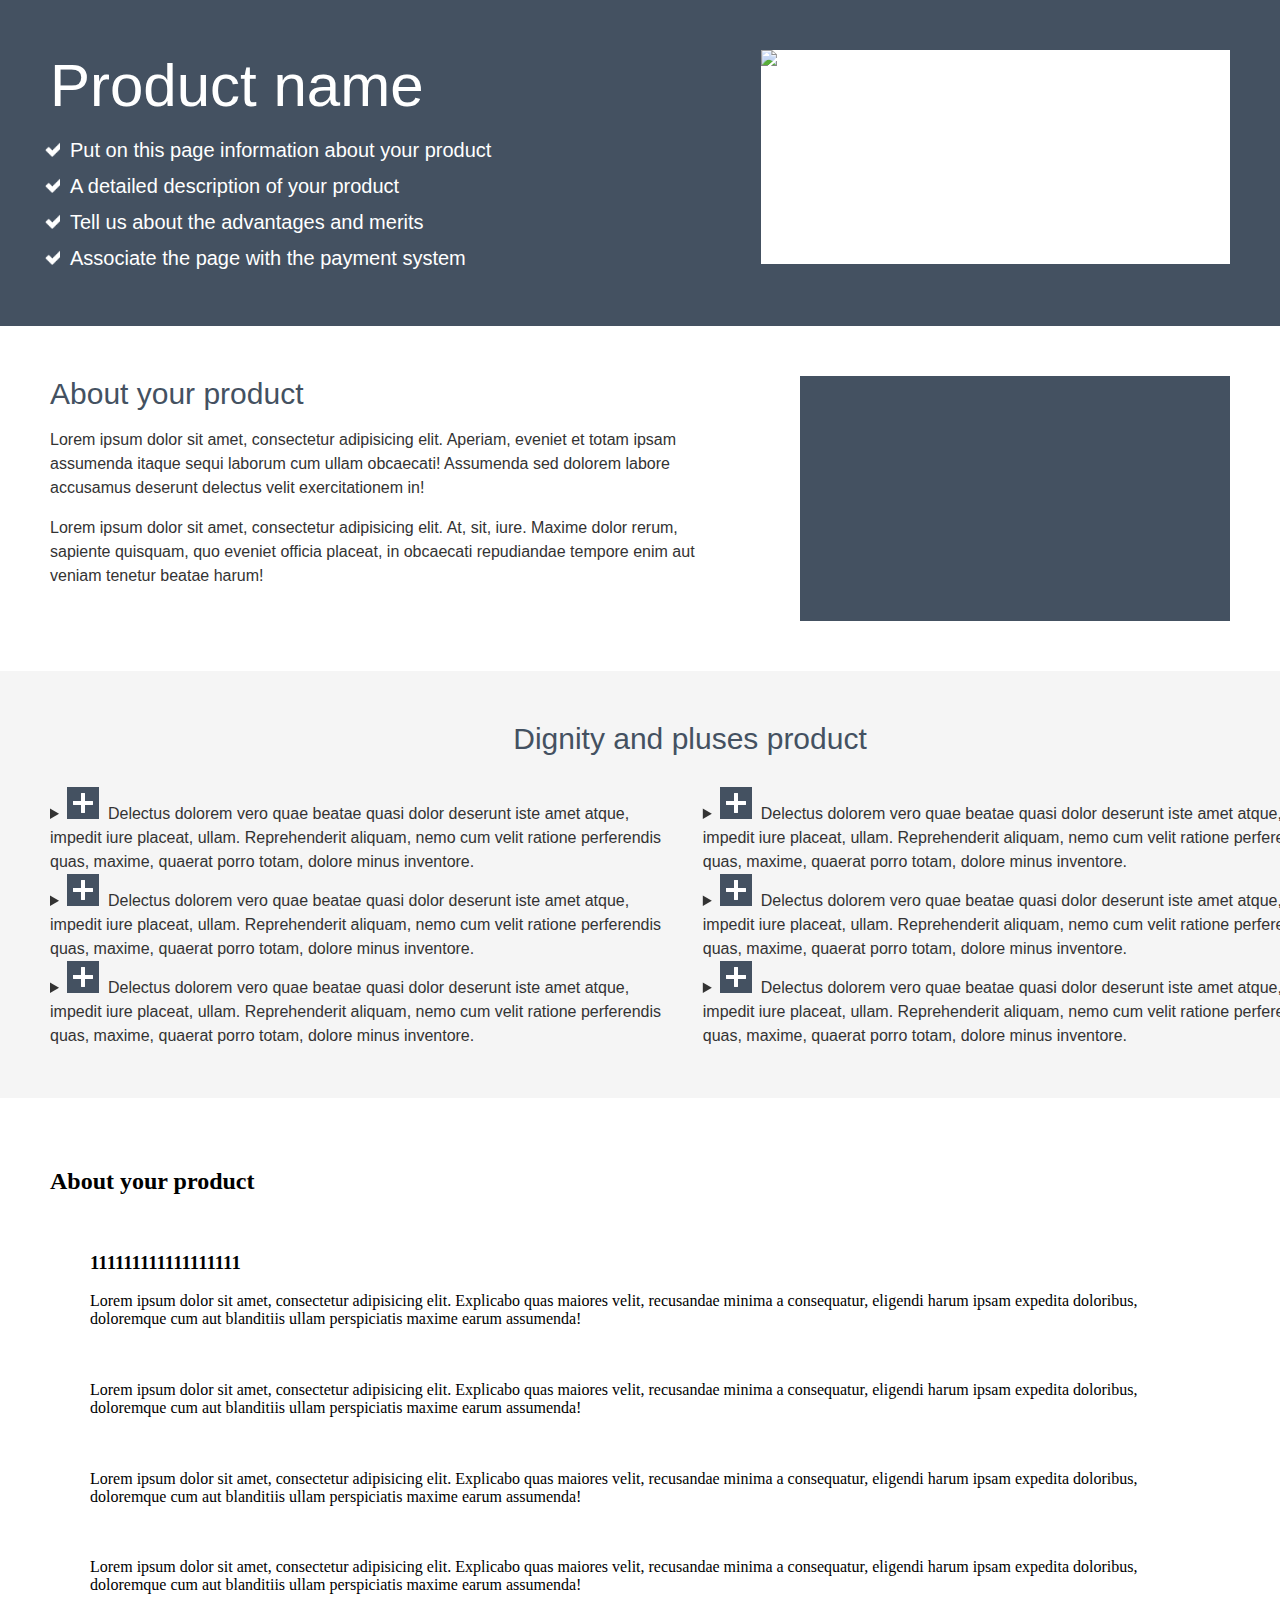
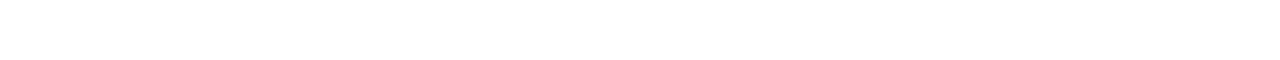
==== project/index.html @ a3ad183c "project added to repo" ====
<!DOCTYPE html>
<html>

<head>
    <meta charset="utf-8">
    <meta name="viewport" content="width=device-width">
    <link rel="stylesheet" href="css/style.css">
    <title>Online Store</title>
</head>

<body>
    <header class="main-header padding-site">
        <div class="main-header-wrp">
            <h1 class="main-header-title">Product name</h1>
            <ul class="main-header-list">
                <li class="main-header-list-item">Put on this page information about your product</li>
                <li class="main-header-list-item">A detailed description of your product</li>
                <li class="main-header-list-item">Tell us about the advantages and merits</li>
                <li class="main-header-list-item">Associate the page with the payment system</li>
            </ul>
        </div>
        <img class="main-header-img" src="#" alt="фото товара" width="200" height="150">
    </header>
    <main class="content">
        <section class="about-product padding-site">
            <div class="about-product-wrp">
                <h2 class="about-product-title">About your product</h2>
                <p class="about-product-text">Lorem ipsum dolor sit amet, consectetur adipisicing elit. Aperiam, eveniet
                    et totam ipsam
                    assumenda itaque sequi laborum cum ullam obcaecati! Assumenda sed dolorem labore accusamus
                    deserunt delectus velit exercitationem in!</p>
                <p class="about-product-text">Lorem ipsum dolor sit amet, consectetur adipisicing elit. At, sit, iure.
                    Maxime dolor rerum,
                    sapiente quisquam, quo eveniet officia placeat, in obcaecati repudiandae tempore enim aut veniam
                    tenetur beatae harum!</p>
            </div>
            <video class="about-product-video" src="#" width="430" height="245"></video>
        </section>
        <section class="dignity padding-site">
            <h2 class="dignity-title">Dignity and pluses product</h2>
            <div class="dignity-item-wrp1">
                <details class="dignity-item">
                    <summary class="dignity-item-desc">Delectus dolorem vero quae beatae quasi dolor deserunt iste amet atque, impedit iure
                        placeat, ullam. Reprehenderit aliquam, nemo cum velit ratione perferendis quas, maxime, quaerat
                        porro totam, dolore minus inventore.</summary>
                    <p class="dignity-item-text">Lorem ipsum dolor sit amet, consectetur adipisicing elit. Dolorem sunt eum expedita illum dolor
                        consequuntur explicabo voluptatibus dolores veniam, architecto, illo dolorum ad! Obcaecati sint
                        a voluptatibus, incidunt aperiam molestias.</p>
                </details>
                <details class="dignity-item">
                    <summary class="dignity-item-desc">Delectus dolorem vero quae beatae quasi dolor deserunt iste amet atque, impedit iure
                        placeat, ullam. Reprehenderit aliquam, nemo cum velit ratione perferendis quas, maxime, quaerat
                        porro totam, dolore minus inventore.</summary>
                    <p class="dignity-item-text">Lorem ipsum dolor sit amet, consectetur adipisicing elit. Nemo est quidem consequuntur cupiditate
                        corporis labore iste id dolore, ad veniam ex sed consectetur excepturi itaque totam illo. Nobis
                        fugiat, reiciendis?</p>
                </details>
                <details class="dignity-item">
                    <summary class="dignity-item-desc">Delectus dolorem vero quae beatae quasi dolor deserunt iste amet atque, impedit iure
                        placeat, ullam.
                        Reprehenderit aliquam, nemo cum velit ratione perferendis quas, maxime, quaerat porro totam,
                        dolore minus inventore.</summary>
                    <p class="dignity-item-text">Lorem ipsum dolor sit amet, consectetur adipisicing elit. Maiores, fugiat officiis repudiandae
                        odit aliquid vel accusantium incidunt impedit, itaque ad voluptates quos. Amet voluptate
                        corporis, at in porro asperiores. Doloremque!</p>
                </details>
            </div>
            <div class="dignity-item-wrp2">
                <details class="dignity-item">
                    <summary class="dignity-item-desc">Delectus dolorem vero quae beatae quasi dolor deserunt iste amet atque, impedit iure
                        placeat,
                        ullam. Reprehenderit aliquam, nemo cum velit ratione perferendis quas, maxime, quaerat porro
                        totam,
                        dolore minus inventore.</summary>
                    <p class="dignity-item-text">Lorem ipsum dolor sit amet, consectetur adipisicing elit. Laboriosam aut vel ab omnis magnam et
                        facere, explicabo voluptatibus similique voluptate obcaecati minus, minima itaque quis aliquid.
                        Necessitatibus, cumque aliquid obcaecati!</p>
                </details>
                <details class="dignity-item">
                    <summary class="dignity-item-desc">Delectus dolorem vero quae beatae quasi dolor deserunt iste amet atque, impedit iure
                        placeat, ullam. Reprehenderit aliquam, nemo cum velit ratione perferendis quas, maxime, quaerat
                        porro totam, dolore minus inventore.</summary>
                    <p class="dignity-item-text">Lorem ipsum dolor sit amet, consectetur adipisicing elit. Assumenda aut asperiores placeat ipsa
                        cupiditate sed laborum quam commodi vel, dolor aspernatur, incidunt dicta! Rem in voluptatibus,
                        impedit natus ipsam, ex!</p>
                </details>
                <details class="dignity-item">
                    <summary class="dignity-item-desc">Delectus dolorem vero quae beatae quasi dolor deserunt iste amet atque, impedit iure
                        placeat, ullam. Reprehenderit aliquam, nemo cum velit ratione perferendis quas, maxime, quaerat
                        porro totam, dolore minus inventore.</summary>
                    <p class="dignity-item-text">Lorem ipsum dolor sit amet, consectetur adipisicing elit. Voluptas reprehenderit blanditiis
                        temporibus aspernatur ad, doloremque ducimus ex, architecto iste vitae ab officia, quam tenetur?
                        Quod minima quibusdam, esse atque quam.</p>
                </details>
            </div>
        </section>
        <section class="screenshots padding-site">
            <h2>About your product</h2>
            <figure>
                <img src="" alt="" width="" height="">
                <figcaption>
                    <h3>111111111111111111</h3>
                    <p>Lorem ipsum dolor sit amet, consectetur adipisicing elit. Explicabo quas maiores velit,
                        recusandae minima a consequatur, eligendi harum ipsam expedita doloribus, doloremque cum aut
                        blanditiis ullam perspiciatis maxime earum assumenda!</p>
                </figcaption>
            </figure>
            <figure>
                <img src="" alt="" width="" height="">
                <figcaption>
                    <h3></h3>
                    <p>Lorem ipsum dolor sit amet, consectetur adipisicing elit. Explicabo quas maiores velit,
                        recusandae minima a consequatur, eligendi harum ipsam expedita doloribus, doloremque cum aut
                        blanditiis ullam perspiciatis maxime earum assumenda!</p>
                </figcaption>
            </figure>
            <figure>
                <img src="" alt="" width="" height="">
                <figcaption>
                    <h3></h3>
                    <p>Lorem ipsum dolor sit amet, consectetur adipisicing elit. Explicabo quas maiores velit,
                        recusandae minima a consequatur, eligendi harum ipsam expedita doloribus, doloremque cum aut
                        blanditiis ullam perspiciatis maxime earum assumenda!</p>
                </figcaption>
            </figure>
            <figure>
                <img src="" alt="" width="" height="">
                <figcaption>
                    <h3></h3>
                    <p>Lorem ipsum dolor sit amet, consectetur adipisicing elit. Explicabo quas maiores velit,
                        recusandae minima a consequatur, eligendi harum ipsam expedita doloribus, doloremque cum aut
                        blanditiis ullam perspiciatis maxime earum assumenda!</p>
                </figcaption>
            </figure>
        </section>

    </main>
    <footer>

    </footer>
</body>

</html>
---- project/css/style.css ----
body {
  margin: 0 auto;
  width: 1280px;
}

.padding-site {
  padding: 50px;
}

.main-header {
  width: 100%;
  box-sizing: border-box;
  background-color: #445161;
  color: #fff;
  font-family: Arial;
}

.main-header:after {
  content: "";
  display: block;
  width: 100%;
  clear: both;
}

.main-header-wrp {
  width: 458px;
  float: left;
}

.main-header-title {
  margin: 0 0 10px 0;
  font-size: 60px;
  line-height: 1.2;
  font-weight: 400;
  color: #ffffff;
}

.main-header-list {
  padding: 0 0 0 20px;
  margin: 0 0 0 0;
  font-size: 20px;
  line-height: 36px;
  font-weight: 400;
}

.main-header-list-item {
  list-style-type: none;
  position: relative;
}

.main-header-list-item:before {
  content: "";
  display: block;
  width: 15px;
  height: 15px;
  background-image: url(../img/checkmark.png);
  -webkit-background-size: cover;
  background-size: cover;
  position: absolute;
  top: 10px;
  left: -25px;
}

.main-header-img {
  display: block;
  width: 469px;
  min-height: 214px;
  float: right;
  background-color: #fff;
}

.about-product-wrp {
  float: left;
  width: 650px;
}

.about-product-title {
  color: #445161;
  font-family: "Arial";
  font-size: 30px;
  font-weight: 400;
  line-height: 36px;
  margin: 0;
}

.about-product-text {
  color: #333333;
  font-family: "Arial";
  font-size: 16px;
  font-weight: 400;
  line-height: 24px;
}

.about-product-video {
  background-color: #445161;
  float: right;
}

.about-product:after {
  content: "";
  display: block;
  width: 100%;
  clear: both;
}

.dignity {
  display: flex;
  flex-wrap: wrap;
  flex-direction: row;
  width: 100%;
  background-color: #f5f5f5;
}


.dignity-title {
  color: #445161;
  font-family: "Arial";
  font-size: 30px;
  font-weight: 400;
  line-height: 36px;
  margin: 0 0 30px 0;
  width: 100%;
  text-align: center;
}

.dignity-item-wrp1 {
  width: 49%;
  margin: 0 2% 0 0;
}

.dignity-item-wrp2 {
  width: 49%;
}

.dignity-item {
  width: 100%;
}

.dignity-item-desc {
  color: #333333;
  font-family: "Arial";
  font-size: 16px;
  font-weight: 400;
  line-height: 24px;
}

details summary::-webkit-details-marker {
  display: none
}

details summary:before {
  content: url(../img/details-marker-closed.png);
  margin-right: 9px;
}

details[open] summary:before {
  content: url(../img/details-marker-opened.png);
}

.dignity-item-text {
  color: #333333;
  font-family: "Arial";
  font-size: 16px;
  font-weight: 400;
  line-height: 24px;
}
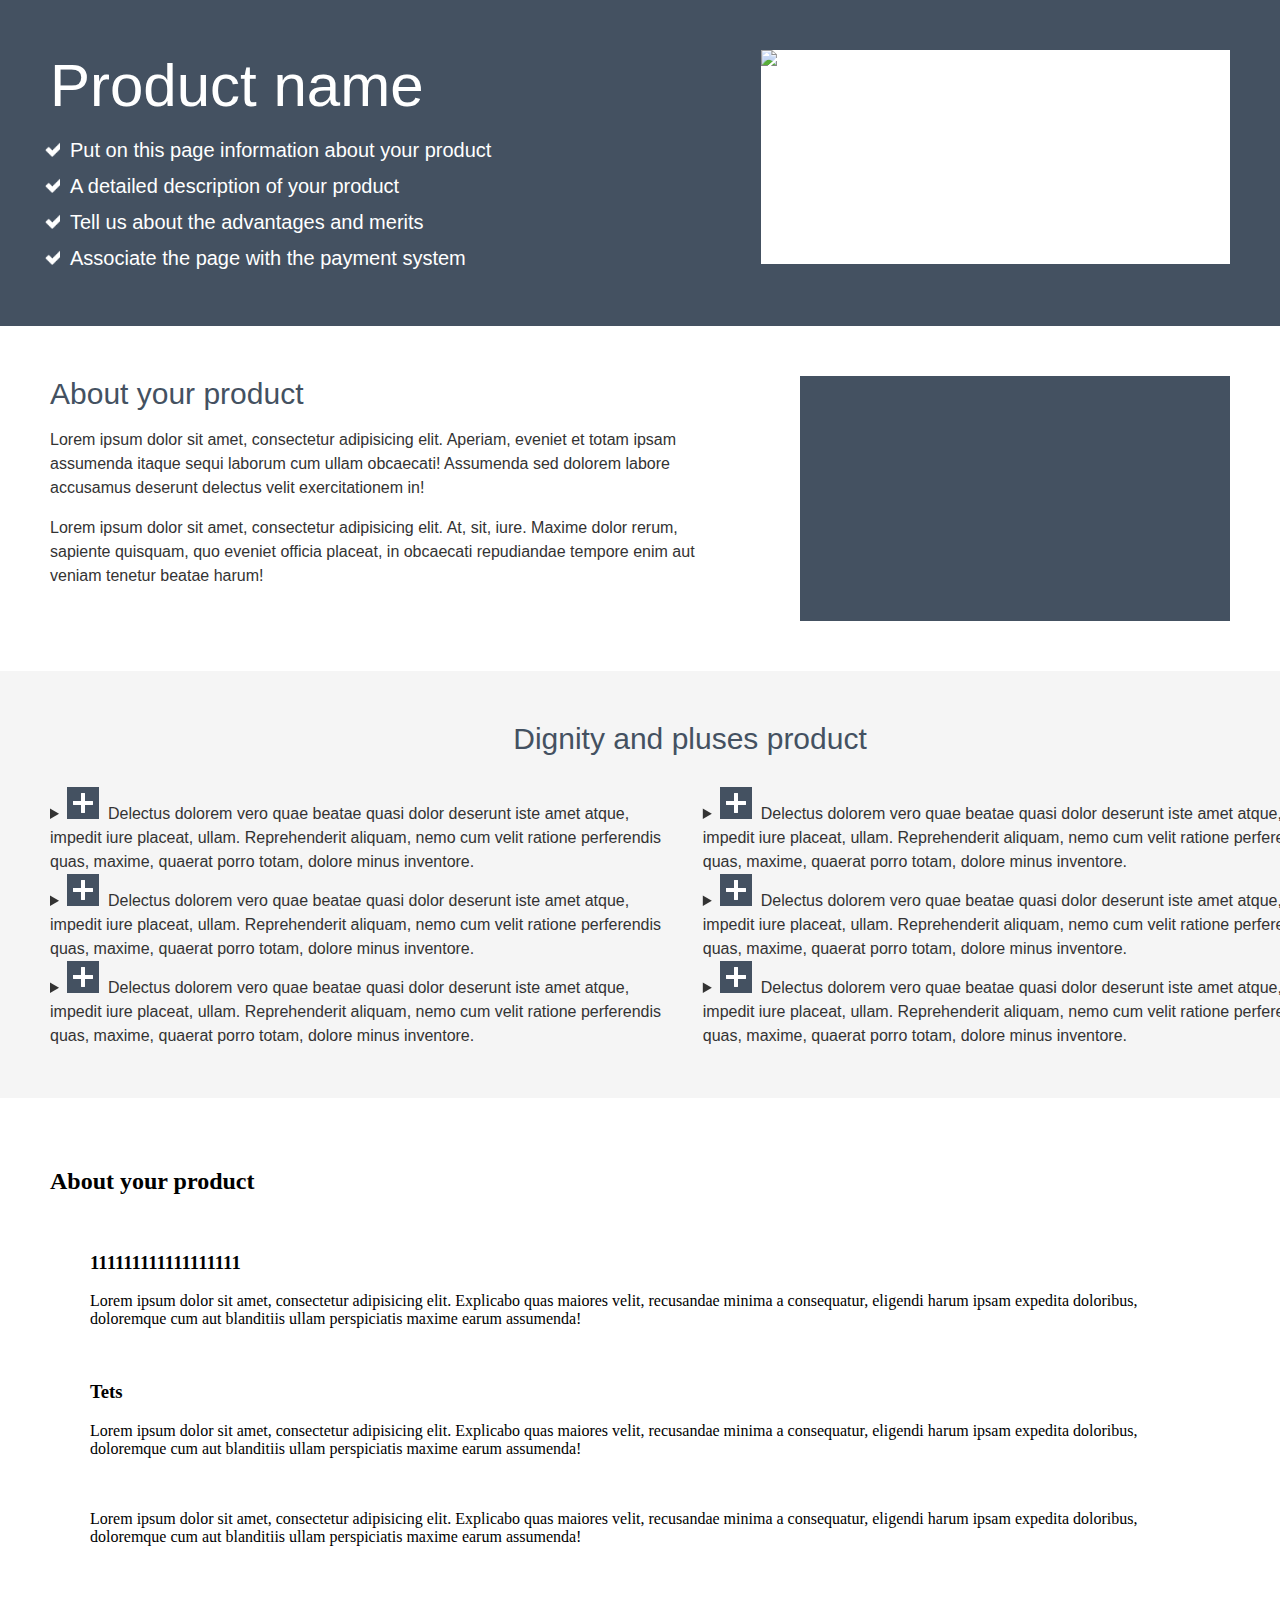
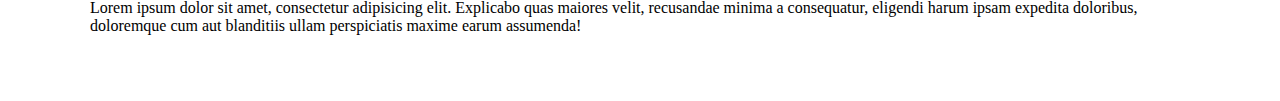
==== commit 35b6896d: "Update index.html" ====
--- a/project/index.html
+++ b/project/index.html
@@ -108,7 +108,7 @@
             <figure>
                 <img src="" alt="" width="" height="">
                 <figcaption>
-                    <h3></h3>
+                    <h3>Tets</h3>
                     <p>Lorem ipsum dolor sit amet, consectetur adipisicing elit. Explicabo quas maiores velit,
                         recusandae minima a consequatur, eligendi harum ipsam expedita doloribus, doloremque cum aut
                         blanditiis ullam perspiciatis maxime earum assumenda!</p>
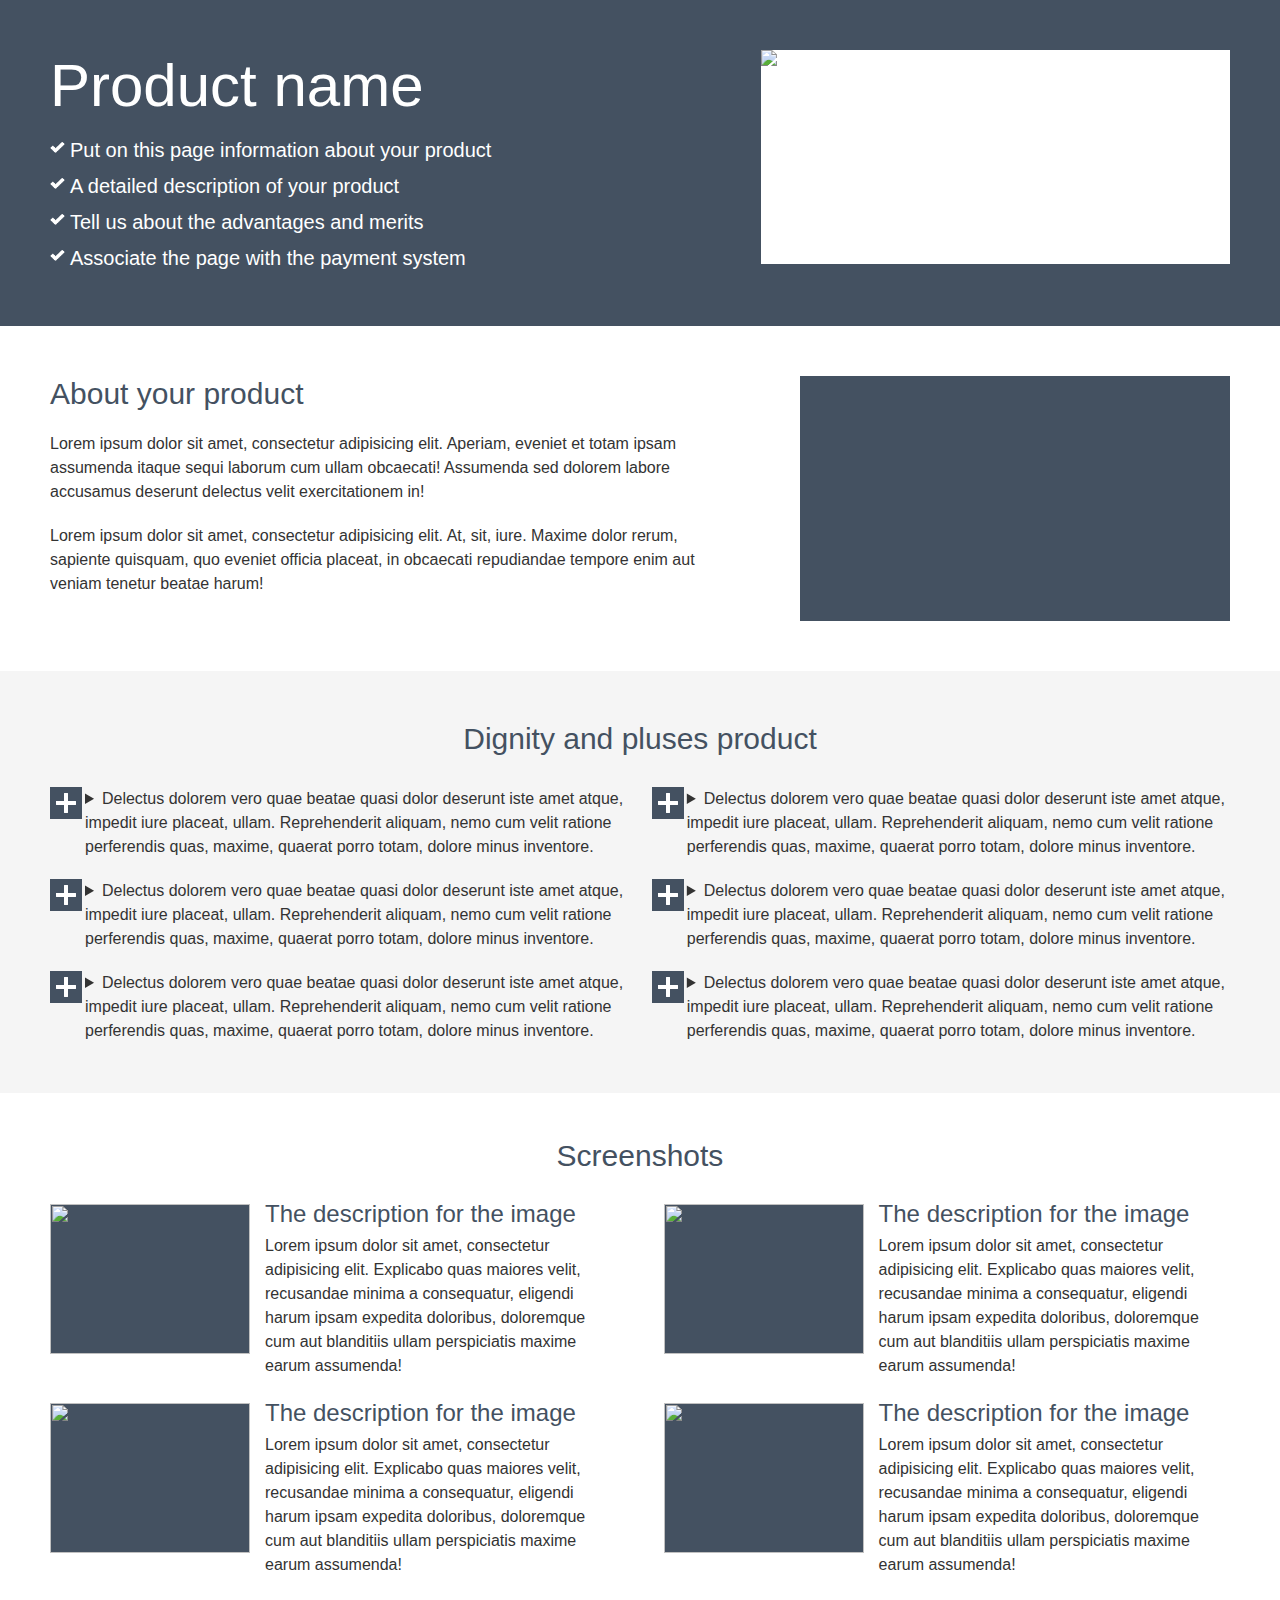
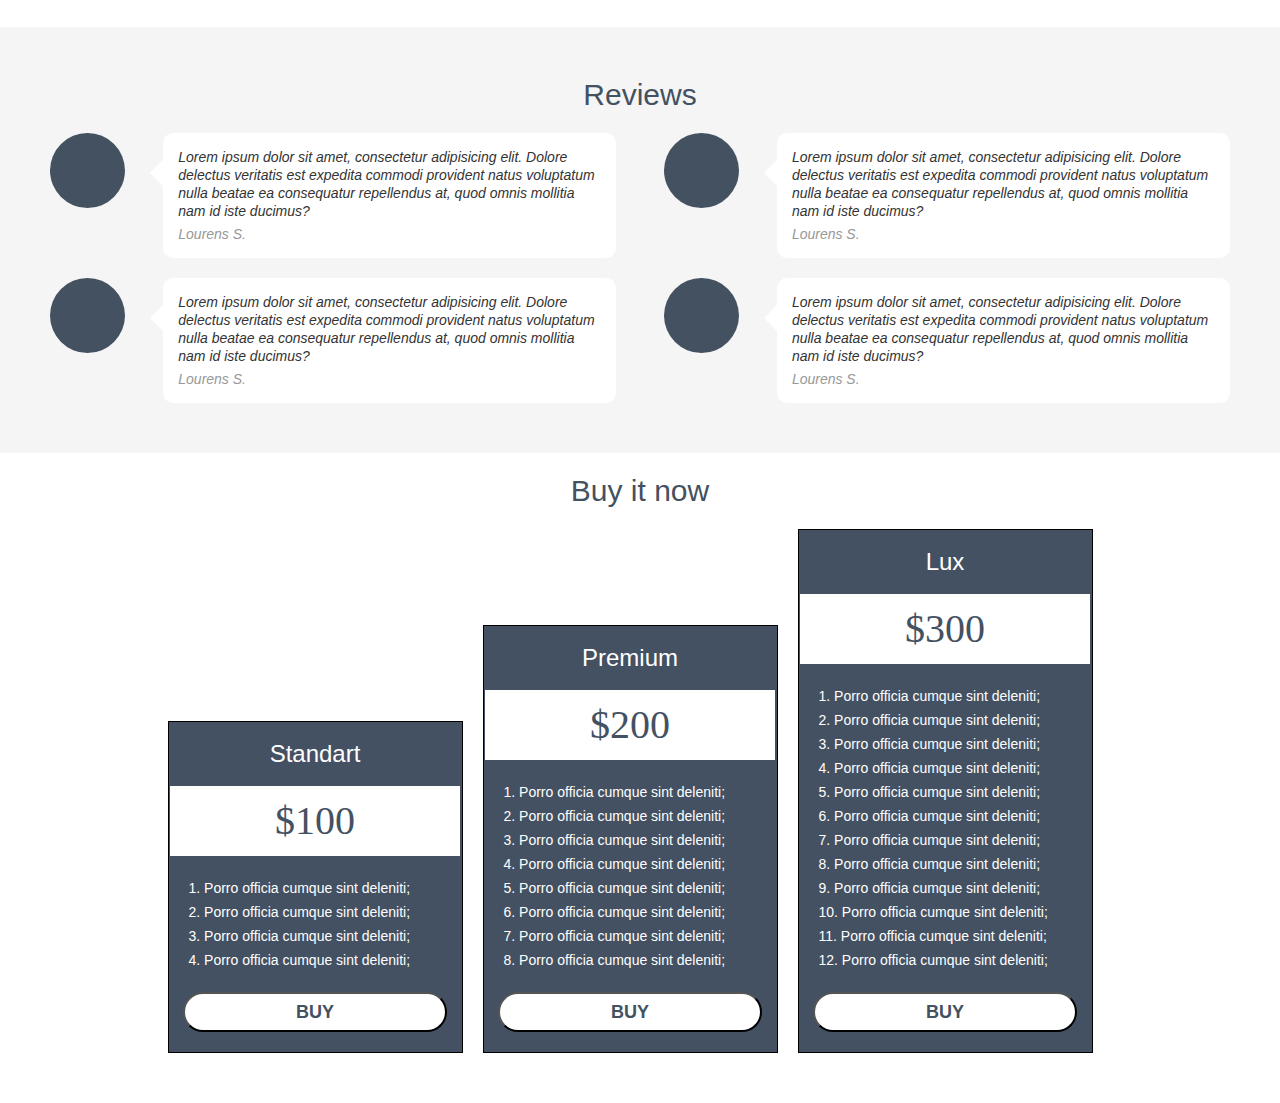
==== commit 5c39c9b0: "DZ03" ====
--- a/project/index.html
+++ b/project/index.html
@@ -40,98 +40,197 @@
             <h2 class="dignity-title">Dignity and pluses product</h2>
             <div class="dignity-item-wrp1">
                 <details class="dignity-item">
-                    <summary class="dignity-item-desc">Delectus dolorem vero quae beatae quasi dolor deserunt iste amet atque, impedit iure
-                        placeat, ullam. Reprehenderit aliquam, nemo cum velit ratione perferendis quas, maxime, quaerat
-                        porro totam, dolore minus inventore.</summary>
-                    <p class="dignity-item-text">Lorem ipsum dolor sit amet, consectetur adipisicing elit. Dolorem sunt eum expedita illum dolor
+                    <summary class="dignity-item-desc">Delectus dolorem vero quae beatae quasi dolor deserunt iste amet
+                        atque, impedit iure
+                        placeat, ullam. Reprehenderit aliquam, nemo cum velit ratione perferendis quas, maxime, quaerat
+                        porro totam, dolore minus inventore.</summary>
+                    <p class="dignity-item-text">Lorem ipsum dolor sit amet, consectetur adipisicing elit. Dolorem sunt
+                        eum expedita illum dolor
                         consequuntur explicabo voluptatibus dolores veniam, architecto, illo dolorum ad! Obcaecati sint
                         a voluptatibus, incidunt aperiam molestias.</p>
                 </details>
                 <details class="dignity-item">
-                    <summary class="dignity-item-desc">Delectus dolorem vero quae beatae quasi dolor deserunt iste amet atque, impedit iure
-                        placeat, ullam. Reprehenderit aliquam, nemo cum velit ratione perferendis quas, maxime, quaerat
-                        porro totam, dolore minus inventore.</summary>
-                    <p class="dignity-item-text">Lorem ipsum dolor sit amet, consectetur adipisicing elit. Nemo est quidem consequuntur cupiditate
+                    <summary class="dignity-item-desc">Delectus dolorem vero quae beatae quasi dolor deserunt iste amet
+                        atque, impedit iure
+                        placeat, ullam. Reprehenderit aliquam, nemo cum velit ratione perferendis quas, maxime, quaerat
+                        porro totam, dolore minus inventore.</summary>
+                    <p class="dignity-item-text">Lorem ipsum dolor sit amet, consectetur adipisicing elit. Nemo est
+                        quidem consequuntur cupiditate
                         corporis labore iste id dolore, ad veniam ex sed consectetur excepturi itaque totam illo. Nobis
                         fugiat, reiciendis?</p>
                 </details>
                 <details class="dignity-item">
-                    <summary class="dignity-item-desc">Delectus dolorem vero quae beatae quasi dolor deserunt iste amet atque, impedit iure
+                    <summary class="dignity-item-desc">Delectus dolorem vero quae beatae quasi dolor deserunt iste amet
+                        atque, impedit iure
                         placeat, ullam.
                         Reprehenderit aliquam, nemo cum velit ratione perferendis quas, maxime, quaerat porro totam,
                         dolore minus inventore.</summary>
-                    <p class="dignity-item-text">Lorem ipsum dolor sit amet, consectetur adipisicing elit. Maiores, fugiat officiis repudiandae
+                    <p class="dignity-item-text">Lorem ipsum dolor sit amet, consectetur adipisicing elit. Maiores,
+                        fugiat officiis repudiandae
                         odit aliquid vel accusantium incidunt impedit, itaque ad voluptates quos. Amet voluptate
                         corporis, at in porro asperiores. Doloremque!</p>
                 </details>
             </div>
             <div class="dignity-item-wrp2">
                 <details class="dignity-item">
-                    <summary class="dignity-item-desc">Delectus dolorem vero quae beatae quasi dolor deserunt iste amet atque, impedit iure
+                    <summary class="dignity-item-desc">Delectus dolorem vero quae beatae quasi dolor deserunt iste amet
+                        atque, impedit iure
                         placeat,
                         ullam. Reprehenderit aliquam, nemo cum velit ratione perferendis quas, maxime, quaerat porro
                         totam,
                         dolore minus inventore.</summary>
-                    <p class="dignity-item-text">Lorem ipsum dolor sit amet, consectetur adipisicing elit. Laboriosam aut vel ab omnis magnam et
+                    <p class="dignity-item-text">Lorem ipsum dolor sit amet, consectetur adipisicing elit. Laboriosam
+                        aut vel ab omnis magnam et
                         facere, explicabo voluptatibus similique voluptate obcaecati minus, minima itaque quis aliquid.
                         Necessitatibus, cumque aliquid obcaecati!</p>
                 </details>
                 <details class="dignity-item">
-                    <summary class="dignity-item-desc">Delectus dolorem vero quae beatae quasi dolor deserunt iste amet atque, impedit iure
-                        placeat, ullam. Reprehenderit aliquam, nemo cum velit ratione perferendis quas, maxime, quaerat
-                        porro totam, dolore minus inventore.</summary>
-                    <p class="dignity-item-text">Lorem ipsum dolor sit amet, consectetur adipisicing elit. Assumenda aut asperiores placeat ipsa
+                    <summary class="dignity-item-desc">Delectus dolorem vero quae beatae quasi dolor deserunt iste amet
+                        atque, impedit iure
+                        placeat, ullam. Reprehenderit aliquam, nemo cum velit ratione perferendis quas, maxime, quaerat
+                        porro totam, dolore minus inventore.</summary>
+                    <p class="dignity-item-text">Lorem ipsum dolor sit amet, consectetur adipisicing elit. Assumenda aut
+                        asperiores placeat ipsa
                         cupiditate sed laborum quam commodi vel, dolor aspernatur, incidunt dicta! Rem in voluptatibus,
                         impedit natus ipsam, ex!</p>
                 </details>
                 <details class="dignity-item">
-                    <summary class="dignity-item-desc">Delectus dolorem vero quae beatae quasi dolor deserunt iste amet atque, impedit iure
-                        placeat, ullam. Reprehenderit aliquam, nemo cum velit ratione perferendis quas, maxime, quaerat
-                        porro totam, dolore minus inventore.</summary>
-                    <p class="dignity-item-text">Lorem ipsum dolor sit amet, consectetur adipisicing elit. Voluptas reprehenderit blanditiis
+                    <summary class="dignity-item-desc">Delectus dolorem vero quae beatae quasi dolor deserunt iste amet
+                        atque, impedit iure
+                        placeat, ullam. Reprehenderit aliquam, nemo cum velit ratione perferendis quas, maxime, quaerat
+                        porro totam, dolore minus inventore.</summary>
+                    <p class="dignity-item-text">Lorem ipsum dolor sit amet, consectetur adipisicing elit. Voluptas
+                        reprehenderit blanditiis
                         temporibus aspernatur ad, doloremque ducimus ex, architecto iste vitae ab officia, quam tenetur?
                         Quod minima quibusdam, esse atque quam.</p>
                 </details>
             </div>
         </section>
         <section class="screenshots padding-site">
-            <h2>About your product</h2>
-            <figure>
-                <img src="" alt="" width="" height="">
-                <figcaption>
-                    <h3>111111111111111111</h3>
-                    <p>Lorem ipsum dolor sit amet, consectetur adipisicing elit. Explicabo quas maiores velit,
-                        recusandae minima a consequatur, eligendi harum ipsam expedita doloribus, doloremque cum aut
-                        blanditiis ullam perspiciatis maxime earum assumenda!</p>
-                </figcaption>
-            </figure>
-            <figure>
-                <img src="" alt="" width="" height="">
-                <figcaption>
-                    <h3>Tets</h3>
-                    <p>Lorem ipsum dolor sit amet, consectetur adipisicing elit. Explicabo quas maiores velit,
-                        recusandae minima a consequatur, eligendi harum ipsam expedita doloribus, doloremque cum aut
-                        blanditiis ullam perspiciatis maxime earum assumenda!</p>
-                </figcaption>
-            </figure>
-            <figure>
-                <img src="" alt="" width="" height="">
-                <figcaption>
-                    <h3></h3>
-                    <p>Lorem ipsum dolor sit amet, consectetur adipisicing elit. Explicabo quas maiores velit,
-                        recusandae minima a consequatur, eligendi harum ipsam expedita doloribus, doloremque cum aut
-                        blanditiis ullam perspiciatis maxime earum assumenda!</p>
-                </figcaption>
-            </figure>
-            <figure>
-                <img src="" alt="" width="" height="">
-                <figcaption>
-                    <h3></h3>
-                    <p>Lorem ipsum dolor sit amet, consectetur adipisicing elit. Explicabo quas maiores velit,
-                        recusandae minima a consequatur, eligendi harum ipsam expedita doloribus, doloremque cum aut
-                        blanditiis ullam perspiciatis maxime earum assumenda!</p>
-                </figcaption>
-            </figure>
+            <h2 class="screenshots-title">Screenshots</h2>
+            <figure class="screenshots-item">
+                <img class="screenshots-photo" src="" alt="" width="" height="">
+                <figcaption class="screenshots-item-txt">
+                    <h3>The description for the image</h3>
+                    <p>Lorem ipsum dolor sit amet, consectetur adipisicing elit. Explicabo quas maiores velit,
+                        recusandae minima a&nbsp;consequatur, eligendi harum ipsam expedita doloribus, doloremque cum
+                        aut
+                        blanditiis ullam perspiciatis maxime earum assumenda!</p>
+                </figcaption>
+            </figure>
+            <figure class="screenshots-item">
+                <img class="screenshots-photo" src="" alt="" width="" height="">
+                <figcaption class="screenshots-item-txt">
+                    <h3>The description for the image</h3>
+                    <p>Lorem ipsum dolor sit amet, consectetur adipisicing elit. Explicabo quas maiores velit,
+                        recusandae minima a&nbsp;consequatur, eligendi harum ipsam expedita doloribus, doloremque cum
+                        aut
+                        blanditiis ullam perspiciatis maxime earum assumenda!</p>
+                </figcaption>
+            </figure>
+            <figure class="screenshots-item">
+                <img class="screenshots-photo" src="" alt="" width="" height="">
+                <figcaption class="screenshots-item-txt">
+                    <h3>The description for the image</h3>
+                    <p>Lorem ipsum dolor sit amet, consectetur adipisicing elit. Explicabo quas maiores velit,
+                        recusandae minima a&nbsp;consequatur, eligendi harum ipsam expedita doloribus, doloremque cum
+                        aut
+                        blanditiis ullam perspiciatis maxime earum assumenda!</p>
+                </figcaption>
+            </figure>
+            <figure class="screenshots-item">
+                <img class="screenshots-photo" src="" alt="" width="" height="">
+                <figcaption class="screenshots-item-txt">
+                    <h3>The description for the image</h3>
+                    <p>Lorem ipsum dolor sit amet, consectetur adipisicing elit. Explicabo quas maiores velit,
+                        recusandae minima a&nbsp;consequatur, eligendi harum ipsam expedita doloribus, doloremque cum
+                        aut
+                        blanditiis ullam perspiciatis maxime earum assumenda!</p>
+                </figcaption>
+            </figure>
+        </section>
+        <section class="reviews padding-site">
+            <span class="reviews-title">Reviews</span>
+            <div class="reviews-item">
+                <div class="reviews-item-photo"></div>
+                <p class="reviews-item-txt">Lorem ipsum dolor sit amet, consectetur adipisicing elit. Dolore delectus
+                    veritatis est expedita commodi provident natus voluptatum nulla beatae ea consequatur repellendus
+                    at, quod omnis mollitia nam id iste ducimus?
+                    <span class="reviews-item-txt-author">Lourens S.</span>
+                </p>
+            </div>
+            <div class="reviews-item">
+                <div class="reviews-item-photo"></div>
+                <p class="reviews-item-txt">Lorem ipsum dolor sit amet, consectetur adipisicing elit. Dolore delectus
+                    veritatis est expedita commodi provident natus voluptatum nulla beatae ea consequatur repellendus
+                    at, quod omnis mollitia nam id iste ducimus?
+                    <span class="reviews-item-txt-author">Lourens S.</span>
+                </p>
+            </div>
+            <div class="reviews-item">
+                <div class="reviews-item-photo"></div>
+                <p class="reviews-item-txt">Lorem ipsum dolor sit amet, consectetur adipisicing elit. Dolore delectus
+                    veritatis est expedita commodi provident natus voluptatum nulla beatae ea consequatur repellendus
+                    at, quod omnis mollitia nam id iste ducimus?
+                    <span class="reviews-item-txt-author">Lourens S.</span>
+                </p>
+            </div>
+            <div class="reviews-item">
+                <div class="reviews-item-photo"></div>
+                <p class="reviews-item-txt">Lorem ipsum dolor sit amet, consectetur adipisicing elit. Dolore delectus
+                    veritatis est expedita commodi provident natus voluptatum nulla beatae ea consequatur repellendus
+                    at, quod omnis mollitia nam id iste ducimus?
+                    <span class="reviews-item-txt-author">Lourens S.</span>
+                </p>
+            </div>
+        </section>
+        <section class="prices padding-site">
+            <h2 class="prices-title">Buy it now</h2>
+            <div class="prices-item">
+                <h3 class="prices-item-title">Standart</h3>
+                <span class="price">$100</span>
+                <ol class="prices-item-list">
+                    <li class="prices-item-list-item">Porro officia cumque sint deleniti; </li>
+                    <li class="prices-item-list-item">Porro officia cumque sint deleniti; </li>
+                    <li class="prices-item-list-item">Porro officia cumque sint deleniti; </li>
+                    <li class="prices-item-list-item">Porro officia cumque sint deleniti; </li>
+                </ol>
+                <button class="prices-item-btn">BUY</button>
+            </div>
+            <div class="prices-item">
+                <h3 class="prices-item-title">Premium</h3>
+                <span class="price">$200</span>
+                <ol class="prices-item-list">
+                    <li class="prices-item-list-item">Porro officia cumque sint deleniti; </li>
+                    <li class="prices-item-list-item">Porro officia cumque sint deleniti; </li>
+                    <li class="prices-item-list-item">Porro officia cumque sint deleniti; </li>
+                    <li class="prices-item-list-item">Porro officia cumque sint deleniti; </li>
+                    <li class="prices-item-list-item">Porro officia cumque sint deleniti; </li>
+                    <li class="prices-item-list-item">Porro officia cumque sint deleniti; </li>
+                    <li class="prices-item-list-item">Porro officia cumque sint deleniti; </li>
+                    <li class="prices-item-list-item">Porro officia cumque sint deleniti; </li>
+                </ol>
+                <button class="prices-item-btn">BUY</button>
+            </div>
+            <div class="prices-item">
+                <h3 class="prices-item-title">Lux</h3>
+                <span class="price">$300</span>
+                <ol class="prices-item-list">
+                    <li class="prices-item-list-item">Porro officia cumque sint deleniti; </li>
+                    <li class="prices-item-list-item">Porro officia cumque sint deleniti; </li>
+                    <li class="prices-item-list-item">Porro officia cumque sint deleniti; </li>
+                    <li class="prices-item-list-item">Porro officia cumque sint deleniti; </li>
+                    <li class="prices-item-list-item">Porro officia cumque sint deleniti; </li>
+                    <li class="prices-item-list-item">Porro officia cumque sint deleniti; </li>
+                    <li class="prices-item-list-item">Porro officia cumque sint deleniti; </li>
+                    <li class="prices-item-list-item">Porro officia cumque sint deleniti; </li>
+                    <li class="prices-item-list-item">Porro officia cumque sint deleniti; </li>
+                    <li class="prices-item-list-item">Porro officia cumque sint deleniti; </li>
+                    <li class="prices-item-list-item">Porro officia cumque sint deleniti; </li>
+                    <li class="prices-item-list-item">Porro officia cumque sint deleniti; </li>
+                </ol>
+                <button class="prices-item-btn">BUY</button>
+            </div>
         </section>
 
     </main>
--- a/project/css/style.css
+++ b/project/css/style.css
@@ -5,6 +5,7 @@
 
 .padding-site {
   padding: 50px;
+  box-sizing: border-box;
 }
 
 .main-header {
@@ -55,10 +56,11 @@
   height: 15px;
   background-image: url(../img/checkmark.png);
   -webkit-background-size: cover;
-  background-size: cover;
+  background-size: contain;
+  background-repeat: no-repeat;
   position: absolute;
   top: 10px;
-  left: -25px;
+  left: -20px;
 }
 
 .main-header-img {
@@ -89,6 +91,7 @@
   font-size: 16px;
   font-weight: 400;
   line-height: 24px;
+  margin: 20px 0 0 0;
 }
 
 .about-product-video {
@@ -109,6 +112,8 @@
   flex-direction: row;
   width: 100%;
   background-color: #f5f5f5;
+  box-sizing: border-box;
+  padding-bottom: 30px;
 }
 
 
@@ -142,6 +147,10 @@
   font-size: 16px;
   font-weight: 400;
   line-height: 24px;
+  margin: 0 0 20px 0;
+  padding: 0 0 0 35px;
+  box-sizing: border-box;
+  position: relative;
 }
 
 details summary::-webkit-details-marker {
@@ -151,6 +160,9 @@
 details summary:before {
   content: url(../img/details-marker-closed.png);
   margin-right: 9px;
+  position: absolute;
+  top: 0;
+  left: 0;
 }
 
 details[open] summary:before {
@@ -163,4 +175,241 @@
   font-size: 16px;
   font-weight: 400;
   line-height: 24px;
-}+}
+
+.screenshots {
+  width: 100%;
+  padding-top: 20px;
+  display: flex;
+  flex-wrap: wrap;
+  flex-direction: row;
+  justify-content: space-between;
+}
+
+.screenshots-title {
+  display: block;
+  width: 100%;
+  text-align: center;
+  color: #445161;
+  font-family: "Arial";
+  font-size: 30px;
+  font-weight: 400;
+  line-height: 36px;
+}
+
+.screenshots-item {
+  width: 48%;
+  margin: 0 0 20px 0;
+  box-sizing: border-box;
+  display: flex;
+  justify-content: space-between;
+  align-items: flex-start;
+}
+
+
+.screenshots-item:nth-child(4),
+.screenshots-item:nth-child(5) {
+  margin: 0;
+}
+
+.screenshots-photo {
+  display: block;
+  width: 200px;
+  height: 150px;
+  margin: 5px 15px 0 0;
+  background-color: #445161;
+}
+
+.screenshots-item-txt {
+  width: 80%;
+  box-sizing: border-box;
+}
+
+.screenshots-item-txt h3 {
+  margin: 0 0 5px 0;
+  color: #445161;
+  font-family: "Arial";
+  font-size: 24px;
+  font-weight: 400;
+  line-height: 30px;
+}
+
+.screenshots-item-txt p {
+  margin: 0 0 0 0;
+  color: #333333;
+  font-family: "Arial";
+  font-size: 16px;
+  font-weight: 400;
+  line-height: 24px;
+}
+
+.reviews {
+  padding-bottom: 30px;
+  box-sizing: border-box;
+  width: 100%;
+  background-color: #f5f5f5;
+  display: flex;
+  flex-wrap: wrap;
+  justify-content: space-between;
+}
+
+.reviews-title {
+  display: block;
+  width: 100%;
+  margin: 0 0 20px 0;
+  text-align: center;
+  color: #445161;
+  font-family: "Arial";
+  font-size: 30px;
+  font-weight: 400;
+  line-height: 36px;
+}
+
+.reviews-item {
+  width: 48%;
+  margin: 0 0 20px 0;
+  box-sizing: border-box;
+  display: flex;
+  justify-content: space-between;
+}
+
+.reviews-item-photo {
+  width: 75px;
+  height: 75px;
+  border-radius: 50%;
+  background-color: #445161;
+}
+
+.reviews-item-txt {
+  width: 80%;
+  margin: 0;
+  padding: 15px;
+  box-sizing: border-box;
+  background-color: #fff;
+  border-radius: 10px;
+  position: relative;
+  color: #333333;
+  font-family: "Arial";
+  font-style: italic;
+  font-size: 14px;
+  font-weight: 400;
+  line-height: 18px;
+}
+
+.reviews-item-txt:before {
+  content: "";
+  display: block;
+  border: 13px solid transparent;
+  border-right: 13px solid #fff;
+  position: absolute;
+  top: 27px;
+  left: -26px;
+}
+
+.reviews-item-txt-author {
+  display: block;
+  margin: 5px 0 0 0;
+  color: #989898;
+  font-family: "Arial";
+  font-size: 14px;
+  font-weight: 400;
+  line-height: 18px;
+}
+
+.prices {
+  width: 100%;
+  padding-top: 20px;
+  box-sizing: border-box;
+  display: flex;
+  flex-wrap: wrap;
+  justify-content: center;
+  align-items: flex-end;
+}
+
+.prices-title {
+  width: 100%;
+  display: block;
+  margin: 0 0 20px 0;
+  box-sizing: border-box;
+  text-align: center;
+  color: #445161;
+  font-family: "Arial";
+  font-size: 30px;
+  font-weight: 400;
+  line-height: 36px;
+}
+
+.prices-item {
+  width: 25%;
+  margin: 0 20px 0 0;
+  box-sizing: border-box;
+  border: 1px solid black;
+  background-color: #445162;
+  display: flex;
+  flex-flow: wrap column;
+}
+
+.prices-item-title {
+  width: 100%;
+  margin: 17px 0 17px 0;
+  color: #ffffff;
+  font-family: "Arial";
+  font-size: 24px;
+  font-weight: 400;
+  line-height: 30px;
+  text-align: center;
+}
+
+.price {
+  width: 99%;
+  min-height: 70px;
+  color: #445162;
+  font-family: "Arial MT";
+  font-size: 40px;
+  font-weight: 400;
+  line-height: 70px;
+  text-align: center;
+  background-color: #fff;
+  margin: auto;
+}
+
+.prices-item-list {
+  list-style-position: inside;
+  padding: 0 0 0 20px;
+  margin: 20px 0 0px 0;
+}
+
+.prices-item-list-item {
+  color: #ffffff;
+  font-family: "Arial";
+  font-size: 14px;
+  font-weight: 400;
+  line-height: 24px;
+}
+
+.prices-item-btn {
+width: 90%;
+min-height: 40px;
+background-color: #ffffff;
+border-radius: 35px;
+margin: 20px auto;
+color: #445161;
+font-family: "Arial";
+font-size: 18px;
+font-weight: 600;
+line-height: 18px;
+text-transform: uppercase;
+}
+
+.prices-item-btn:hover {
+  background-color: #f5f5f5;
+}
+
+.prices-item-btn:active {
+  background-color: #ffffff;
+  outline: none;
+}
+
+.prices-item-btn:focus {
+  outline: none;
+}
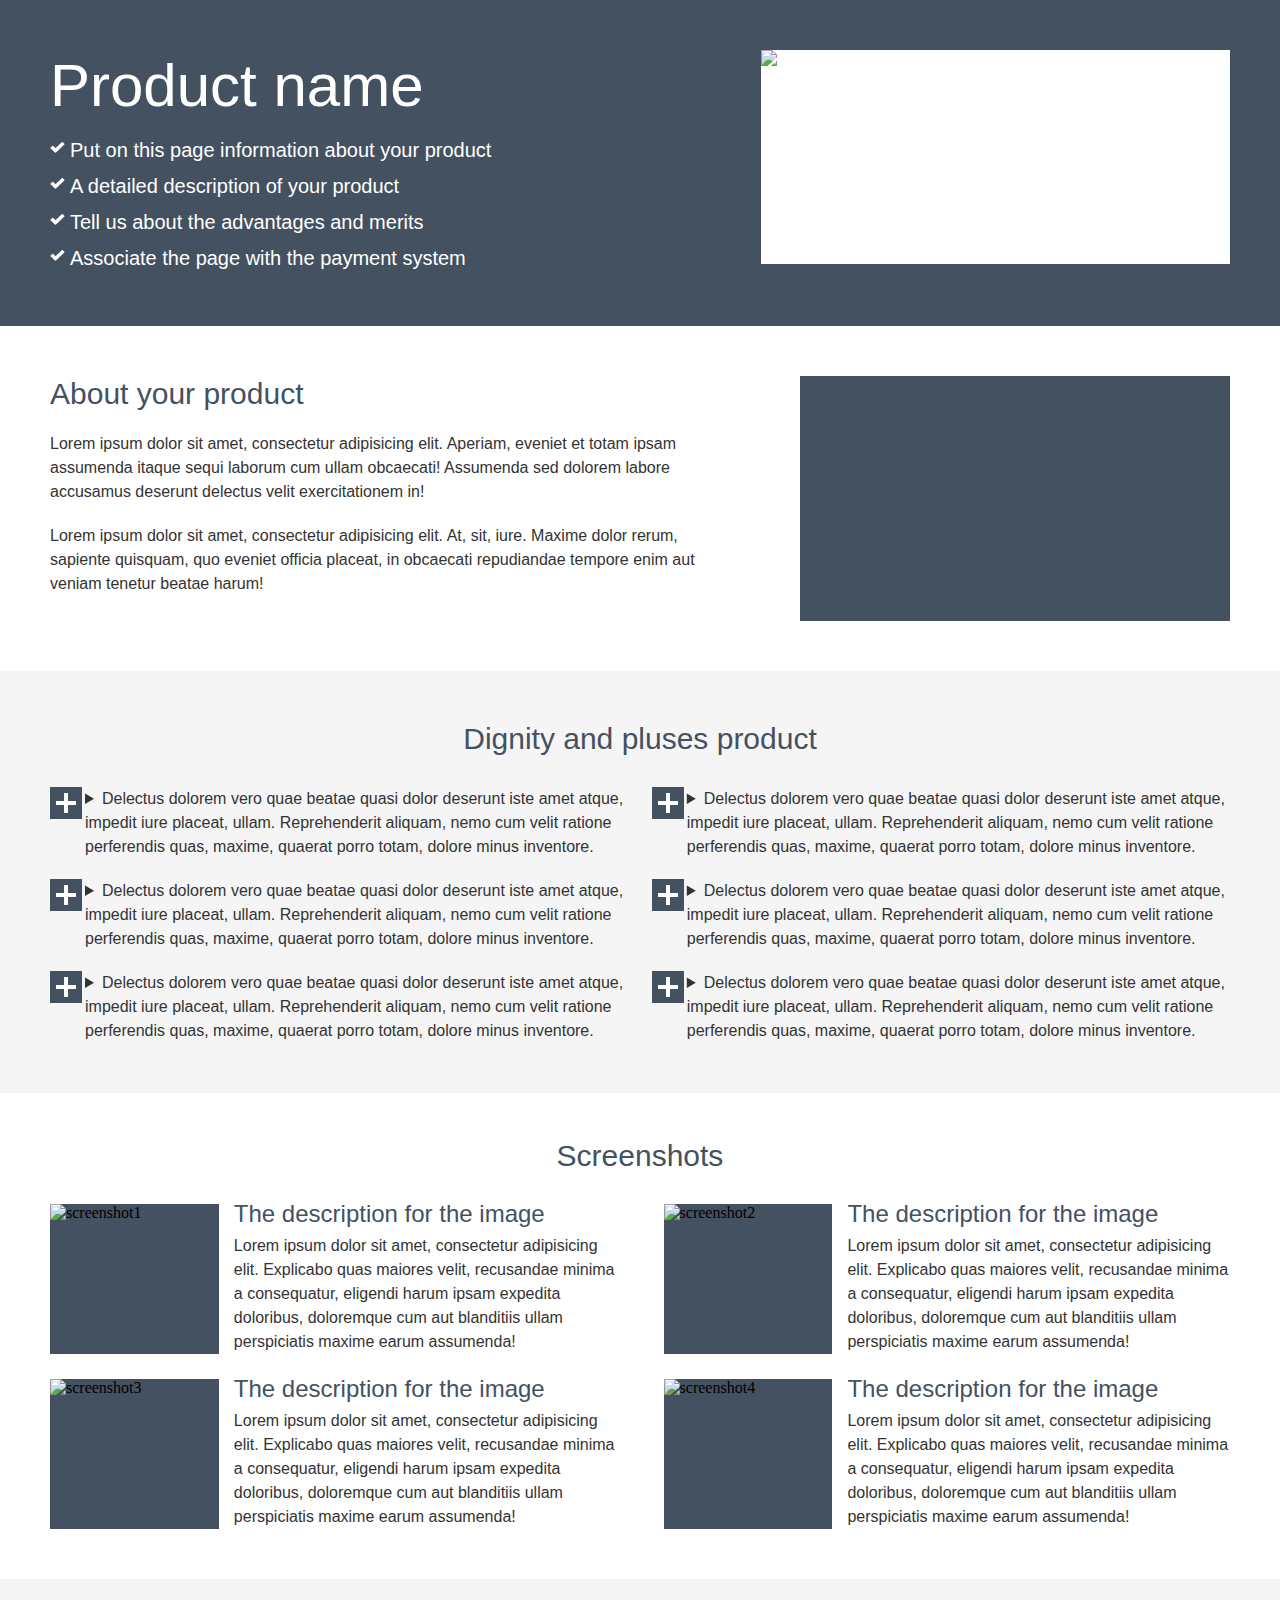
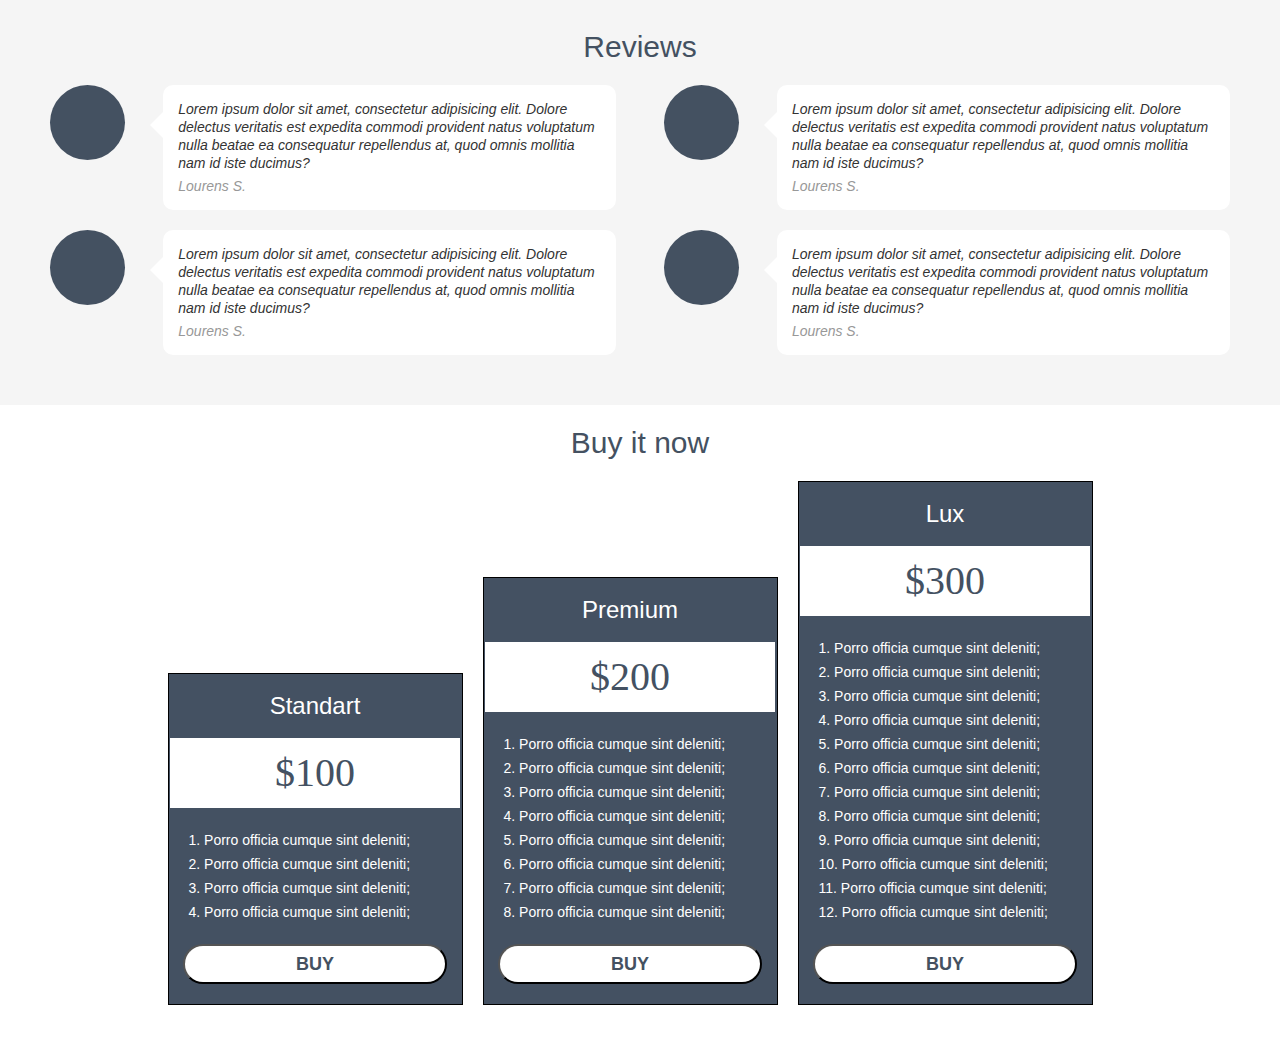
==== commit 6c9f3425: "index.html changes" ====
--- a/project/index.html
+++ b/project/index.html
@@ -19,7 +19,7 @@
                 <li class="main-header-list-item">Associate the page with the payment system</li>
             </ul>
         </div>
-        <img class="main-header-img" src="#" alt="фото товара" width="200" height="150">
+        <img class="main-header-img" src="#" alt="Photo" width="200" height="150">
     </header>
     <main class="content">
         <section class="about-product padding-site">
@@ -109,37 +109,37 @@
         <section class="screenshots padding-site">
             <h2 class="screenshots-title">Screenshots</h2>
             <figure class="screenshots-item">
-                <img class="screenshots-photo" src="" alt="" width="" height="">
-                <figcaption class="screenshots-item-txt">
-                    <h3>The description for the image</h3>
-                    <p>Lorem ipsum dolor sit amet, consectetur adipisicing elit. Explicabo quas maiores velit,
-                        recusandae minima a&nbsp;consequatur, eligendi harum ipsam expedita doloribus, doloremque cum
-                        aut
-                        blanditiis ullam perspiciatis maxime earum assumenda!</p>
-                </figcaption>
-            </figure>
-            <figure class="screenshots-item">
-                <img class="screenshots-photo" src="" alt="" width="" height="">
-                <figcaption class="screenshots-item-txt">
-                    <h3>The description for the image</h3>
-                    <p>Lorem ipsum dolor sit amet, consectetur adipisicing elit. Explicabo quas maiores velit,
-                        recusandae minima a&nbsp;consequatur, eligendi harum ipsam expedita doloribus, doloremque cum
-                        aut
-                        blanditiis ullam perspiciatis maxime earum assumenda!</p>
-                </figcaption>
-            </figure>
-            <figure class="screenshots-item">
-                <img class="screenshots-photo" src="" alt="" width="" height="">
-                <figcaption class="screenshots-item-txt">
-                    <h3>The description for the image</h3>
-                    <p>Lorem ipsum dolor sit amet, consectetur adipisicing elit. Explicabo quas maiores velit,
-                        recusandae minima a&nbsp;consequatur, eligendi harum ipsam expedita doloribus, doloremque cum
-                        aut
-                        blanditiis ullam perspiciatis maxime earum assumenda!</p>
-                </figcaption>
-            </figure>
-            <figure class="screenshots-item">
-                <img class="screenshots-photo" src="" alt="" width="" height="">
+                <img class="screenshots-photo" src="#" alt="screenshot1" height="150">
+                <figcaption class="screenshots-item-txt">
+                    <h3>The description for the image</h3>
+                    <p>Lorem ipsum dolor sit amet, consectetur adipisicing elit. Explicabo quas maiores velit,
+                        recusandae minima a&nbsp;consequatur, eligendi harum ipsam expedita doloribus, doloremque cum
+                        aut
+                        blanditiis ullam perspiciatis maxime earum assumenda!</p>
+                </figcaption>
+            </figure>
+            <figure class="screenshots-item">
+                <img class="screenshots-photo" src="#" alt="screenshot2" height="150">
+                <figcaption class="screenshots-item-txt">
+                    <h3>The description for the image</h3>
+                    <p>Lorem ipsum dolor sit amet, consectetur adipisicing elit. Explicabo quas maiores velit,
+                        recusandae minima a&nbsp;consequatur, eligendi harum ipsam expedita doloribus, doloremque cum
+                        aut
+                        blanditiis ullam perspiciatis maxime earum assumenda!</p>
+                </figcaption>
+            </figure>
+            <figure class="screenshots-item">
+                <img class="screenshots-photo" src="#" alt="screenshot3" height="150">
+                <figcaption class="screenshots-item-txt">
+                    <h3>The description for the image</h3>
+                    <p>Lorem ipsum dolor sit amet, consectetur adipisicing elit. Explicabo quas maiores velit,
+                        recusandae minima a&nbsp;consequatur, eligendi harum ipsam expedita doloribus, doloremque cum
+                        aut
+                        blanditiis ullam perspiciatis maxime earum assumenda!</p>
+                </figcaption>
+            </figure>
+            <figure class="screenshots-item">
+                <img class="screenshots-photo" src="#" alt="screenshot4" height="150">
                 <figcaption class="screenshots-item-txt">
                     <h3>The description for the image</h3>
                     <p>Lorem ipsum dolor sit amet, consectetur adipisicing elit. Explicabo quas maiores velit,
@@ -150,7 +150,7 @@
             </figure>
         </section>
         <section class="reviews padding-site">
-            <span class="reviews-title">Reviews</span>
+            <h3 class="reviews-title">Reviews</h3>
             <div class="reviews-item">
                 <div class="reviews-item-photo"></div>
                 <p class="reviews-item-txt">Lorem ipsum dolor sit amet, consectetur adipisicing elit. Dolore delectus
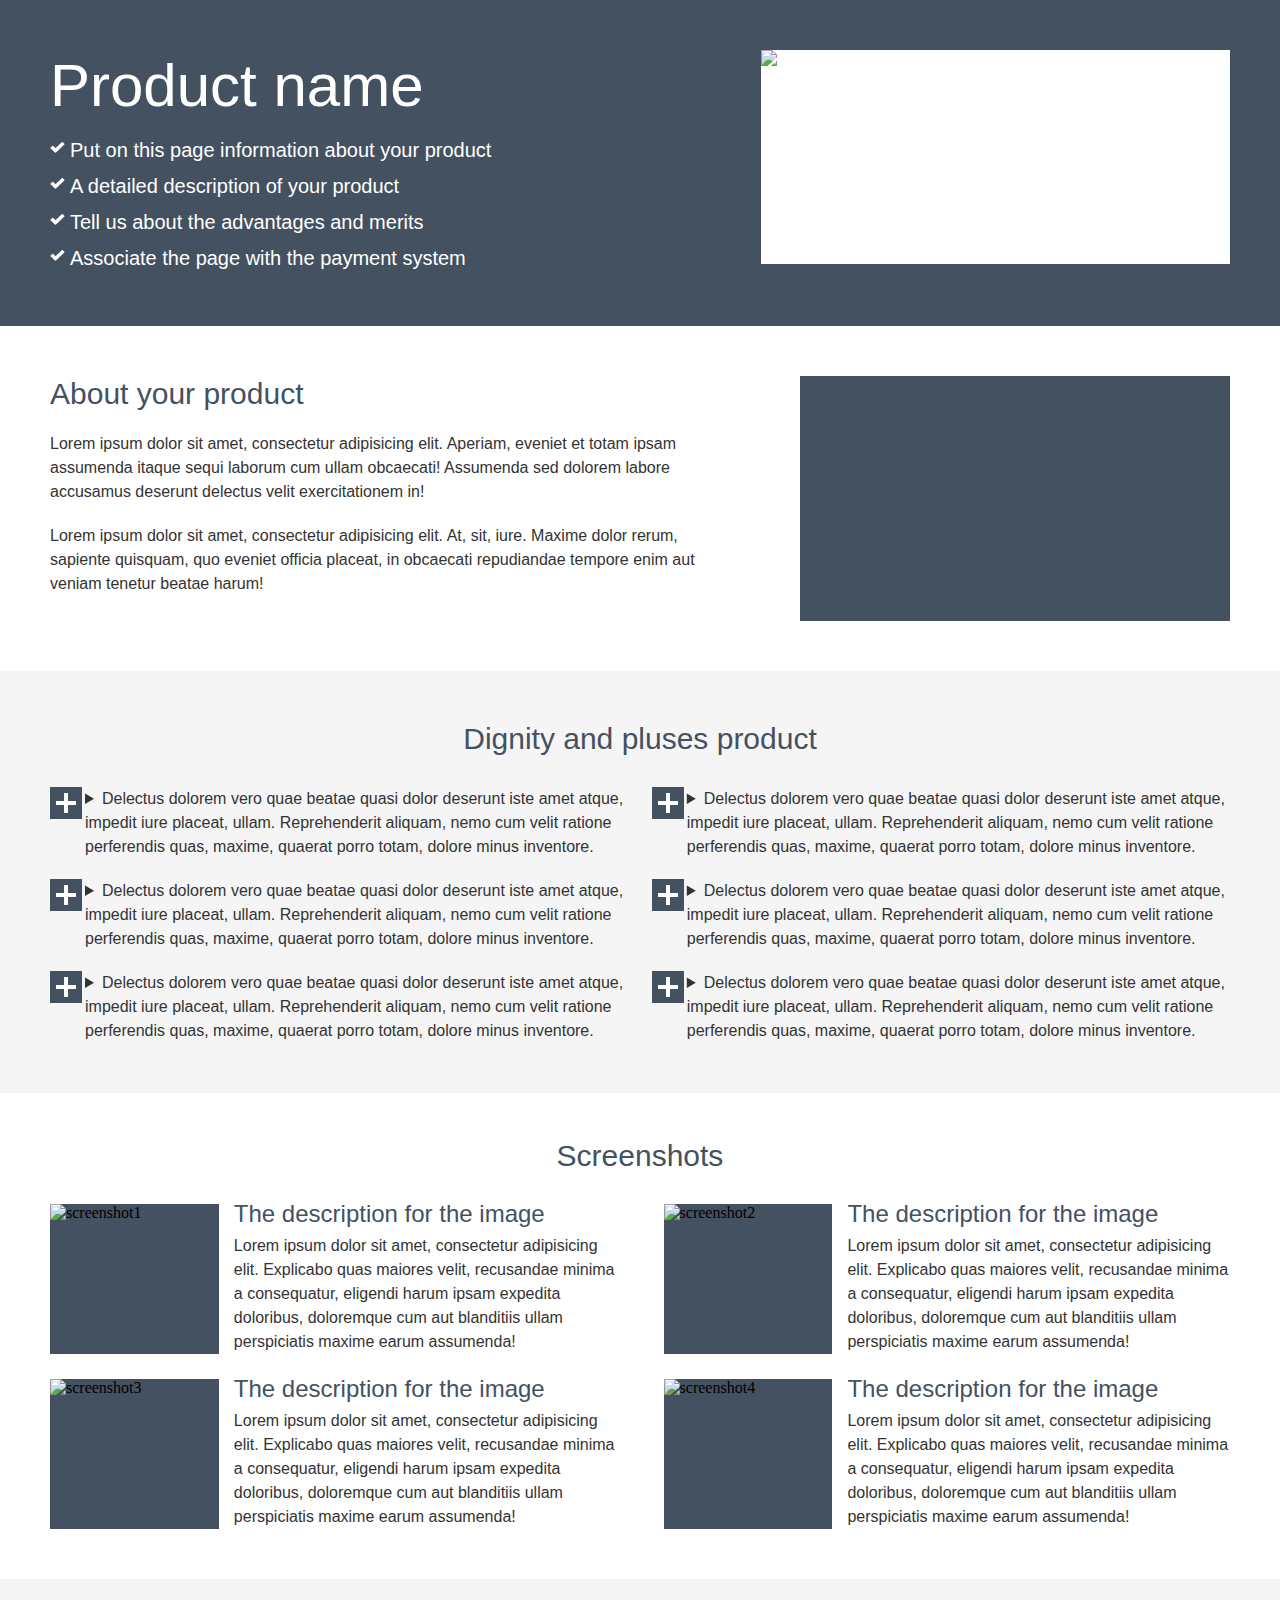
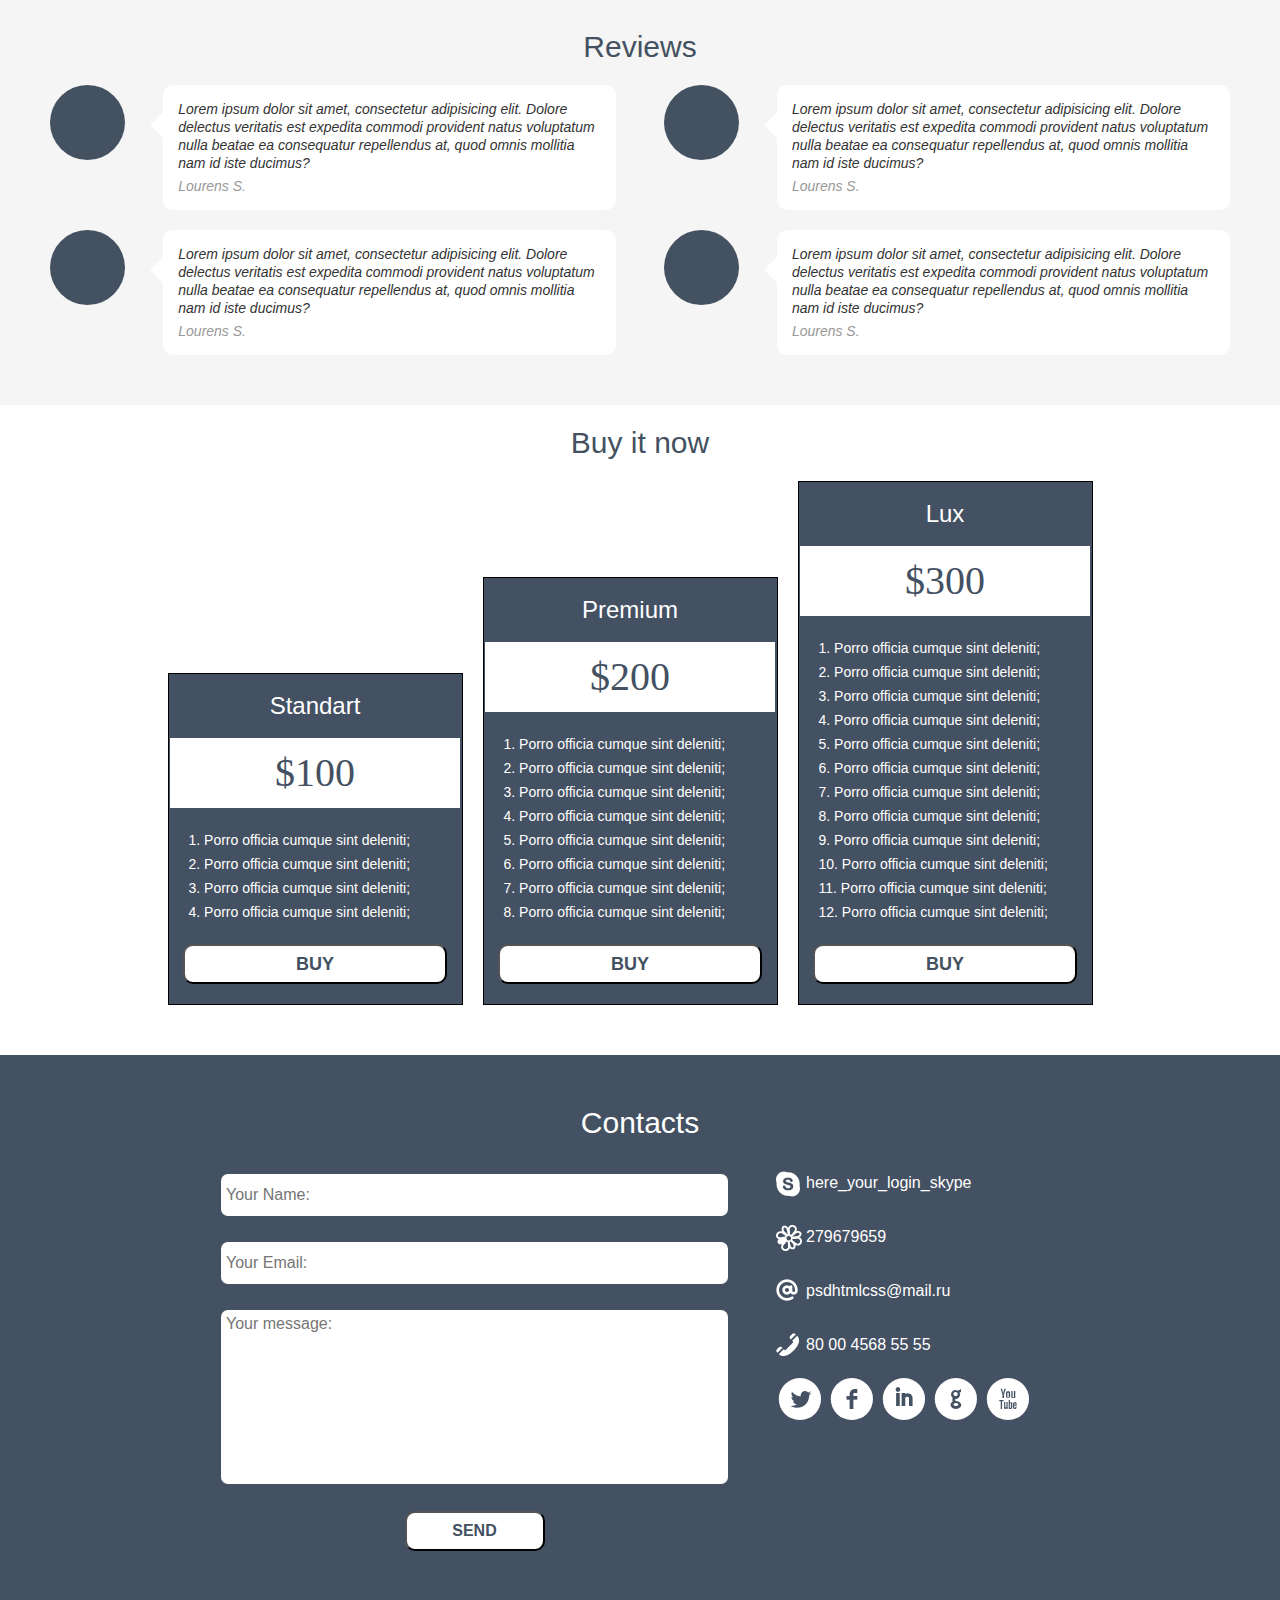
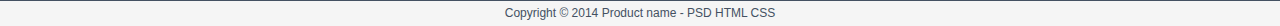
==== commit df96e725: "DZ04" ====
--- a/project/index.html
+++ b/project/index.html
@@ -195,7 +195,7 @@
                     <li class="prices-item-list-item">Porro officia cumque sint deleniti; </li>
                     <li class="prices-item-list-item">Porro officia cumque sint deleniti; </li>
                 </ol>
-                <button class="prices-item-btn">BUY</button>
+                <button class="prices-item-btn">buy</button>
             </div>
             <div class="prices-item">
                 <h3 class="prices-item-title">Premium</h3>
@@ -210,7 +210,7 @@
                     <li class="prices-item-list-item">Porro officia cumque sint deleniti; </li>
                     <li class="prices-item-list-item">Porro officia cumque sint deleniti; </li>
                 </ol>
-                <button class="prices-item-btn">BUY</button>
+                <button class="prices-item-btn">buy</button>
             </div>
             <div class="prices-item">
                 <h3 class="prices-item-title">Lux</h3>
@@ -229,13 +229,37 @@
                     <li class="prices-item-list-item">Porro officia cumque sint deleniti; </li>
                     <li class="prices-item-list-item">Porro officia cumque sint deleniti; </li>
                 </ol>
-                <button class="prices-item-btn">BUY</button>
-            </div>
-        </section>
-
+                <button class="prices-item-btn">buy</button>
+            </div>
+        </section>
     </main>
+
     <footer>
-
+        <section class="contacts padding-site">
+            <h3 class="contacts-title">Contacts</h3>
+            <form class="contacts-form" action="#" method="post">
+                <input class="name-input" type="text" placeholder="Your name:">
+                <input class="email-input" type="email" placeholder="Your email:">
+                <textarea name="message" id="message" cols="30" rows="10" placeholder="Your message:"></textarea>
+                <input class="submit-btn" type="submit" value="send">
+            </form>
+            <div class="contacts-text-wrp">
+                <span class="contacts-skype">here_your_login_skype</span>
+                <span class="contacts-icq">279679659</span>
+                <span class="contacts-mail">psdhtmlcss@mail.ru</span>
+                <span class="contacts-phone">80 00 4568 55 55</span>
+                <div class="social-links-wrp">
+                    <a class="social-link" href="#">l</a>
+                    <a class="social-link" href="#">f</a>
+                    <a class="social-link" href="#">i</a>
+                    <a class="social-link" href="#">g</a>
+                    <a class="social-link" href="#">x</a>
+                </div>
+            </div>
+        </section>
+        <section class="copyright">
+            <span>Copyright &copy; 2014 Product name - PSD HTML CSS</span>
+        </section>
     </footer>
 </body>
 
--- a/project/css/style.css
+++ b/project/css/style.css
@@ -1,6 +1,13 @@
+
 body {
   margin: 0 auto;
   width: 1280px;
+  
+}
+
+@font-face {
+  font-family: "Socialico";
+  src: url(../fonts/Socialico.ttf)
 }
 
 .padding-site {
@@ -391,7 +398,7 @@
 width: 90%;
 min-height: 40px;
 background-color: #ffffff;
-border-radius: 35px;
+border-radius: 10px;
 margin: 20px auto;
 color: #445161;
 font-family: "Arial";
@@ -413,3 +420,160 @@
 .prices-item-btn:focus {
   outline: none;
 }
+
+footer {
+  min-height: 500px;
+  background-color: #445162;
+}
+
+.contacts {
+  display: flex;
+  flex-flow: row wrap;
+  justify-content: center;
+}
+
+.contacts-form {
+  margin-right: 75px;
+}
+
+.contacts-title {
+  width: 100%;
+  margin: 0 0 30px 0;
+  text-align: center;
+  color: #ffffff;
+  font-family: "Arial";
+  font-size: 30px;
+  font-weight: 400;
+  line-height: 36px;
+}
+
+input {
+  display: block;
+}
+
+.name-input,
+.email-input {
+  width: 500px;
+  height: 40px;
+  border: 3px solid #445162;
+  padding-left: 5px;
+  border-radius: 10px;
+  outline: none;
+  margin-bottom: 20px;
+  color: #445162;
+  font-family: "Arial";
+  font-size: 16px;
+  font-weight: 400;
+  line-height: 24px;
+  text-transform: capitalize;
+}
+
+#message {
+  width: 500px;
+  height: 170px;
+  border: 3px solid #445162;
+  padding-left: 5px;
+  border-radius: 10px;
+  outline: none;
+  color: #445162;
+  font-family: "Arial";
+  font-size: 16px;
+  font-weight: 400;
+  line-height: 24px;
+  margin-bottom: 20px;
+  resize: none;
+}
+
+.name-input:focus,
+.email-input:focus,
+#message:focus {
+  border: 3px solid green;
+}
+
+.submit-btn {
+  width: 140px;
+  min-height: 40px;
+  color: #445162;
+  font-family: "Arial";
+  font-size: 16px;
+  font-weight: 600;
+  line-height: 24px;
+  text-transform: uppercase;
+  background-color: #fff;
+  border-radius: 10px;
+  margin: 0 auto;
+}
+
+.submit-btn:hover {
+  background-color: #f5f5f5;
+}
+
+.submit-btn:active {
+  background-color: #ffffff;
+  outline: none;
+}
+
+.submit-btn:focus {
+  outline: none;
+}
+
+.copyright {
+  background-color: #f5f5f5;
+  text-align: center;
+  min-height: 25px;
+  color: #445162;
+  font-family: "Arial";
+  font-size: 12px;
+  font-weight: 400;
+  line-height: 24px;
+}
+
+.contacts-skype,
+.contacts-icq,
+.contacts-mail,
+.contacts-phone {
+  display: block;
+  color: #ffffff;
+  font-family: "Arial";
+  font-size: 16px;
+  font-weight: 400;
+  line-height: 24px;
+  margin: 0 0 30px 0;
+  position: relative;
+}
+
+.contacts-skype:before {
+  content: url(../img/skype_icon.png);
+  position: absolute;
+  left: -30px;
+}
+
+.contacts-icq:before {
+  content: url(../img/icq_icon.png);
+  position: absolute;
+  left: -30px;
+}
+
+.contacts-mail:before {
+  content: url(../img/email_icon.png);
+  position: absolute;
+  left: -30px;
+}
+
+.contacts-phone:before {
+  content: url(../img/phone_icon.png);
+  position: absolute;
+  left: -30px;
+}
+
+.social-link {
+  font-family: "Socialico";
+  text-decoration: none;
+  color: #ffffff;
+  font-size: 60px;
+  font-weight: 400;
+  line-height: 24px;
+  /* letter-spacing: 1.5px; */
+  position: relative;
+  left: -30px;
+}